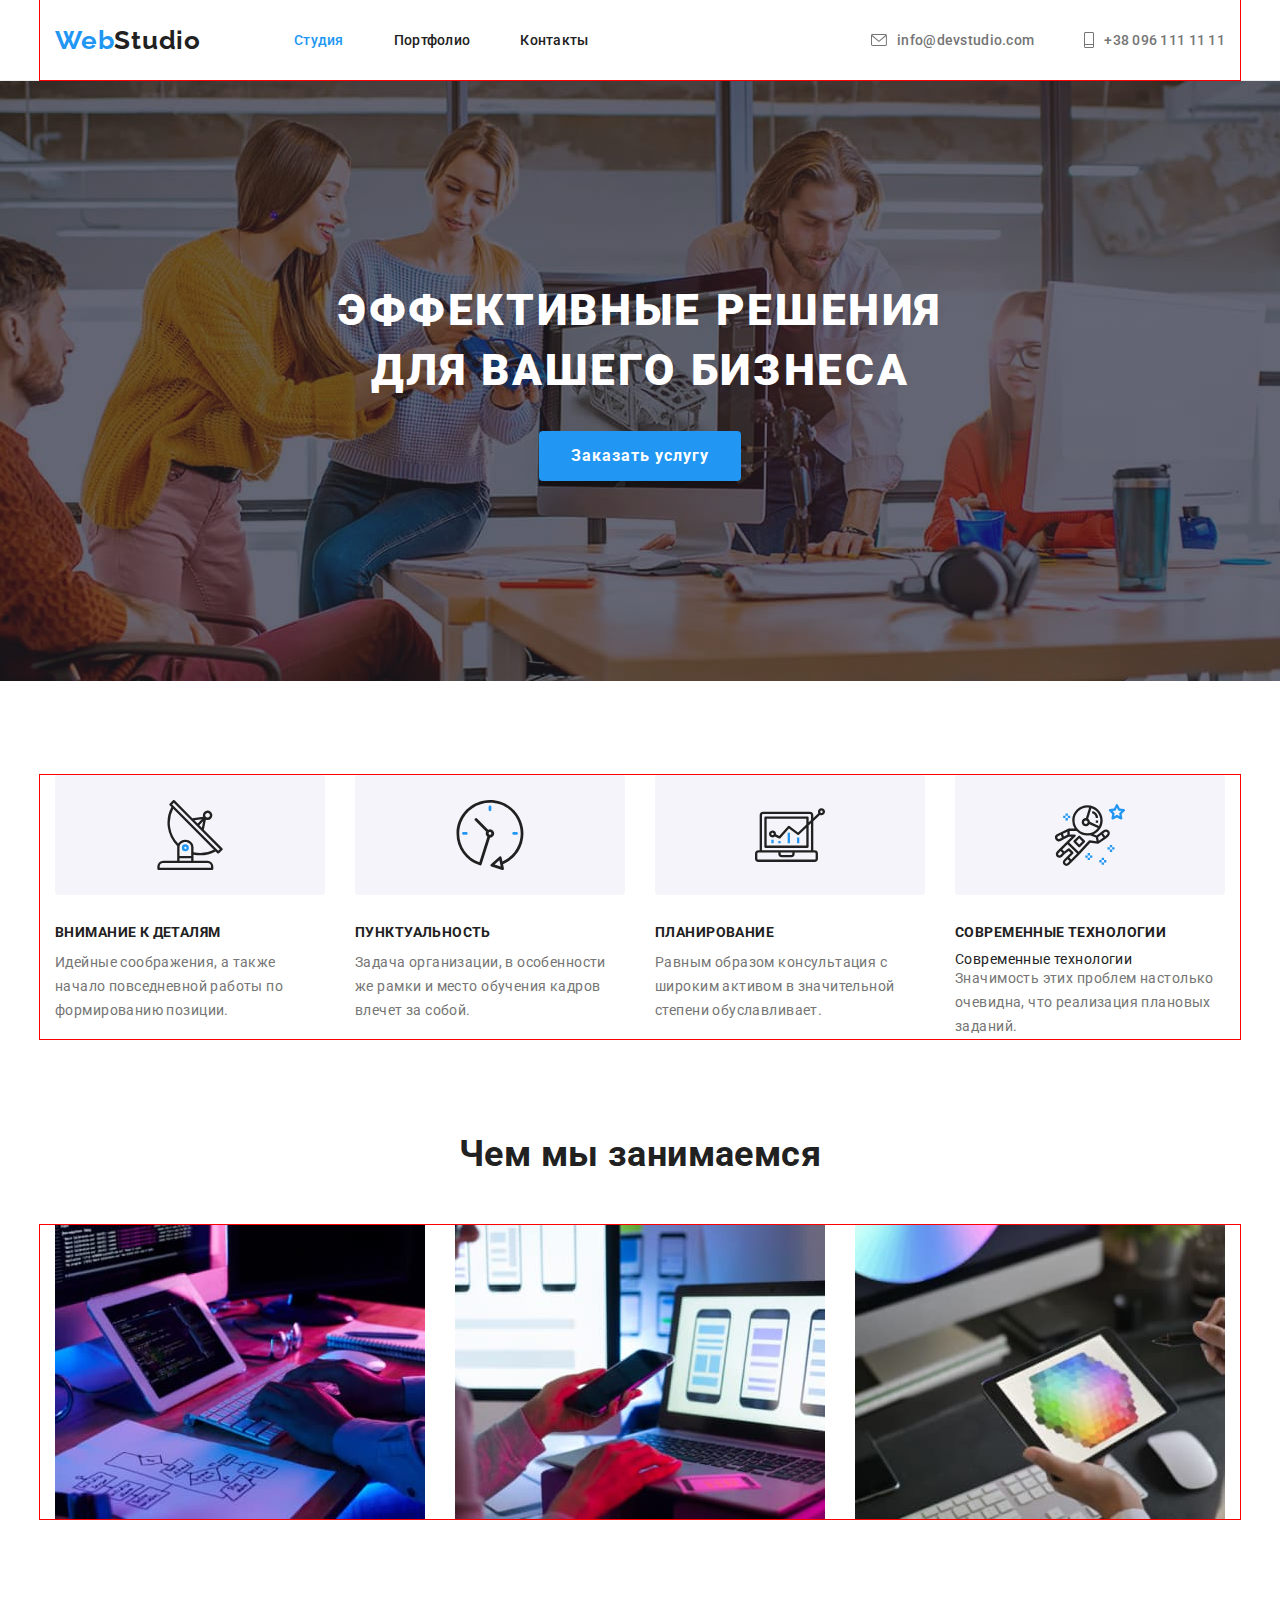
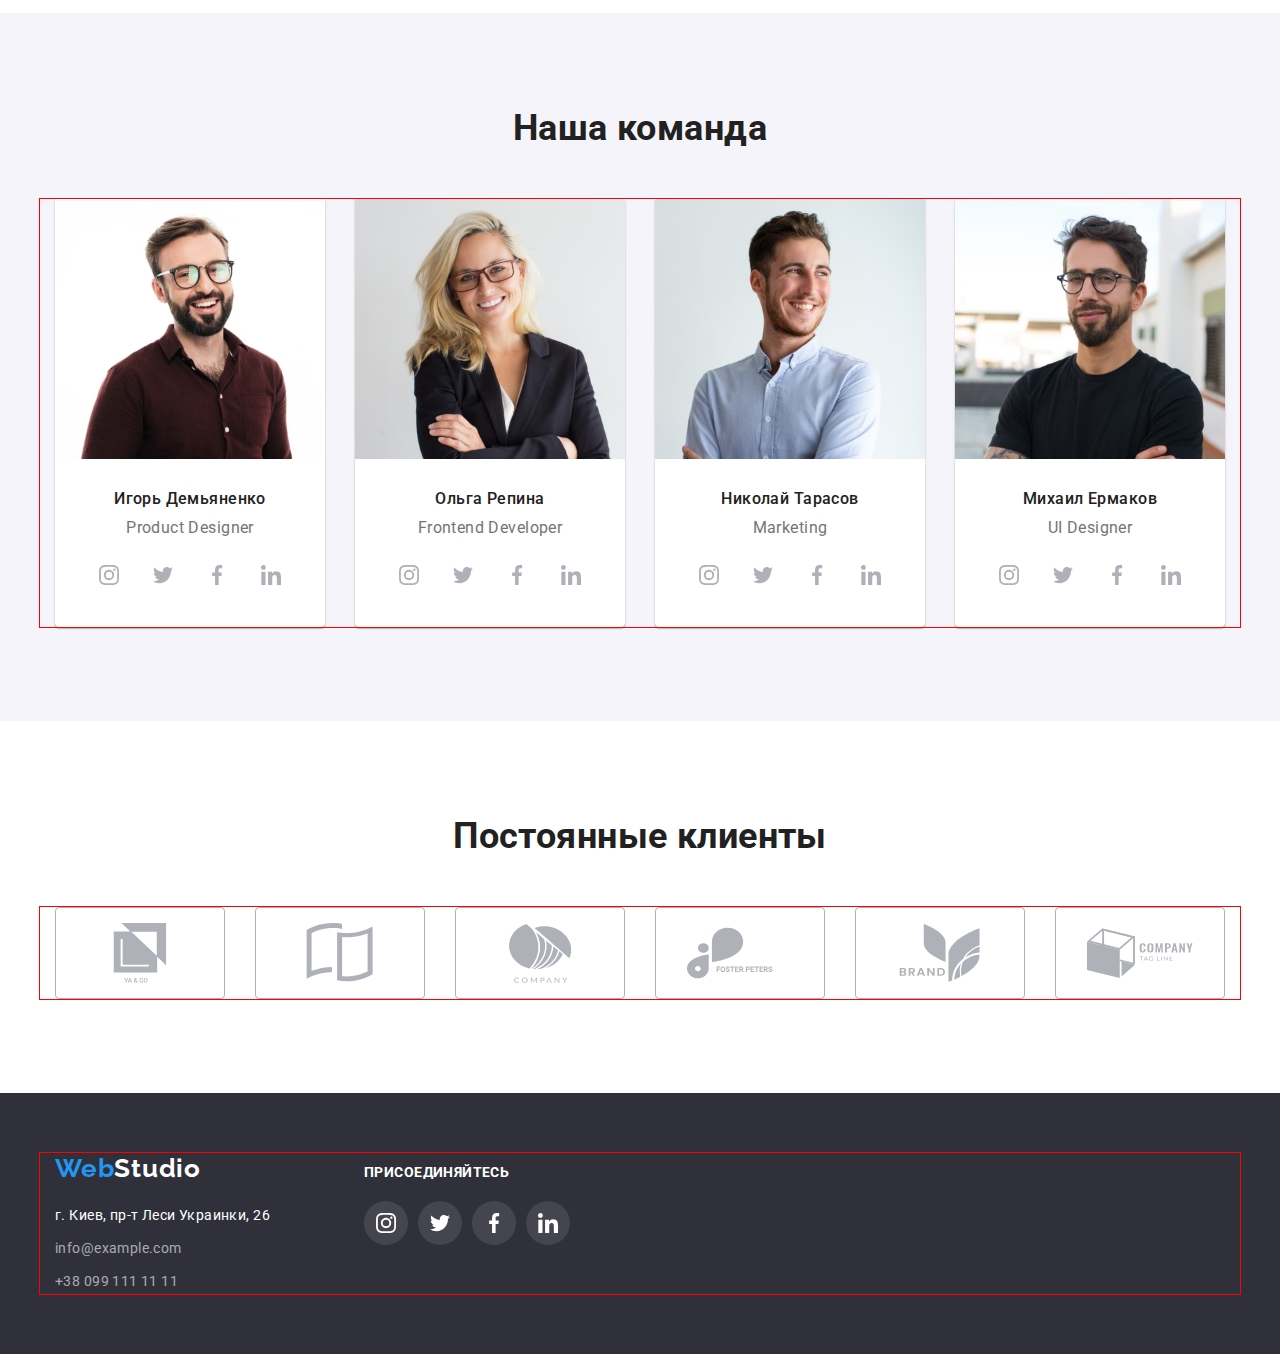
==== index.html @ bcd7f743 "first commit" ====
<!DOCTYPE html>
<html lang="ru">
   <head>
      <meta charset="UTF-8" />
      <meta http-equiv="X-UA-Compatible" content="IE=edge" />
      <meta name="viewport" content="width=device-width, initial-scale=1.0" />
      <title>Document</title>

      <link rel="preconnect" href="https://fonts.googleapis.com" />
      <link rel="preconnect" href="https://fonts.gstatic.com" crossorigin />
      <link
         href="https://fonts.googleapis.com/css2?family=Raleway:wght@700&family=Roboto:wght@400;500;700;900&display=swap"
         rel="stylesheet"
      />
      <link
         rel="stylesheet"
         href="https://cdnjs.cloudflare.com/ajax/libs/modern-normalize/1.1.0/modern-normalize.min.css"
         integrity="sha512-wpPYUAdjBVSE4KJnH1VR1HeZfpl1ub8YT/NKx4PuQ5NmX2tKuGu6U/JRp5y+Y8XG2tV+wKQpNHVUX03MfMFn9Q=="
         crossorigin="anonymous"
         referrerpolicy="no-referrer"
      />
      <link rel="stylesheet" href="./css/reset.css" />
      <link rel="stylesheet" href="./css/styles.css" />
   </head>
   <body>
      <header class="header">
         <div class="container header-container">
            <nav class="page-nav">
               <a href="./index.html" lang="en" class="logo"
                  >Web<span>Studio</span></a
               >
               <ul class="nav-links">
                  <li class="nav-links-item">
                     <a class="nav-links-link current-link" href="./index.html"
                        >Студия</a
                     >
                  </li>
                  <li class="nav-links-item">
                     <a class="nav-links-link" href="./portfolio.html" lang="en"
                        >Портфолио</a
                     >
                  </li>
                  <li class="nav-links-item">
                     <a class="nav-links-link" href="#">Контакты</a>
                  </li>
               </ul>
            </nav>
            <ul class="contacts">
               <li class="contacts-item">
                  <a
                     class="contacts-link"
                     href="mailto:info@devstudio.com"
                     lang="en"
                  >
                     <svg class="contacts-icon" width="16" height="12">
                        <use href="./img/sprite.svg#icon-envelope-1"></use>
                     </svg>
                     info@devstudio.com
                  </a>
               </li>
               <li class="contacts-item">
                  <a class="contacts-link" href="tel:+380961111111">
                     <svg class="contacts-icon" width="10" height="16">
                        <use href="./img/sprite.svg#icon-phone"></use>
                     </svg>
                     +38 096 111 11 11</a
                  >
               </li>
            </ul>
         </div>
      </header>
      <main>
         <section class="hero-section">
            <h1 class="hero-title">Эффективные решения для вашего бизнеса</h1>
            <button type="button" class="modal-btn">Заказать услугу</button>
         </section>

         <section class="section">
            <h2 class="hidden">Преимущества</h2>
            <div class="container">
               <ul class="feature-list">
                  <li class="feature-list-item">
                     <div class="wrapper-icon">
                        <svg width="70" height="70">
                           <use href="./img/sprite.svg#icon-antenna"></use>
                        </svg>
                     </div>
                     <h3>Внимание к деталям</h3>
                     <p>
                        Идейные соображения, а также начало повседневной работы
                        по формированию позиции.
                     </p>
                  </li>

                  <li class="feature-list-item">
                     <div class="wrapper-icon">
                        <svg width="70" height="70">
                           <use href="./img/sprite.svg#icon-clock"></use>
                        </svg>
                     </div>
                     <h3>Пунктуальность</h3>
                     <p>
                        Задача организации, в особенности же рамки и место
                        обучения кадров влечет за собой.
                     </p>
                  </li>

                  <li class="feature-list-item">
                     <div class="wrapper-icon">
                        <svg width="70" height="70">
                           <use href="./img/sprite.svg#icon-diagram"></use>
                        </svg>
                     </div>
                     <h3>Планирование</h3>
                     <p>
                        Равным образом консультация с широким активом в
                        значительной степени обуславливает.
                     </p>
                  </li>
                  <li class="feature-list-item">
                     <div class="wrapper-icon">
                        <svg width="70" height="70">
                           <use href="./img/sprite.svg#icon-astronaut"></use>
                        </svg>
                     </div>
                     <h3>Современные технологии</h3>
                     Современные технологии
                     <p>
                        Значимость этих проблем настолько очевидна, что
                        реализация плановых заданий.
                     </p>
                  </li>
               </ul>
            </div>
         </section>

         <section class="what-we-do-section">
            <h2>Чем мы занимаемся</h2>
            <div class="container">
               <ul class="what-we-do-list">
                  <li class="what-we-do-item">
                     <img
                        src="./img/studio-page/what-we-are-doing-1img.jpg"
                        alt="печать на клавиатуре"
                        width="370"
                        height="294"
                     />
                  </li>

                  <li class="what-we-do-item">
                     <img
                        src="./img/studio-page/what-we-are-doing-2img.jpg"
                        alt="использование телефона и ноутбука"
                        width="370"
                        height="294"
                     />
                  </li>

                  <li class="what-we-do-item">
                     <img
                        src="./img/studio-page/what-we-are-doing-3img.jpg"
                        alt="работа с планшетом"
                        width="370"
                        height="294"
                     />
                  </li>
               </ul>
            </div>
         </section>

         <section class="section team-section">
            <h2>Наша команда</h2>
            <div class="container">
               <ul class="team-list">
                  <li class="team-list-item">
                     <img
                        src="./img/studio-page/product-designer-img.jpg"
                        alt="фото Product Designer"
                        width="270"
                        height="260"
                     />
                     <div class="description-team">
                        <h3 class="description-name">Игорь Демьяненко</h3>
                        <p lang="en" class="description-position">
                           Product Designer
                        </p>
                        <ul class="social-list">
                           <li class="social-list-item">
                              <a href="" class="social-list-link"
                                 ><svg
                                    class="social-list-icon"
                                    width="20"
                                    height="20"
                                 >
                                    <use
                                       href="./img/sprite.svg#icon-instagram"
                                    ></use>
                                 </svg>
                              </a>
                           </li>
                           <li class="social-list-item">
                              <a href="" class="social-list-link"
                                 ><svg
                                    class="social-list-icon"
                                    width="20"
                                    height="20"
                                 >
                                    <use
                                       href="./img/sprite.svg#icon-twitter"
                                    ></use>
                                 </svg>
                              </a>
                           </li>
                           <li class="social-list-item">
                              <a href="" class="social-list-link"
                                 ><svg
                                    class="social-list-icon"
                                    width="20"
                                    height="20"
                                 >
                                    <use
                                       href="./img/sprite.svg#icon-facebook"
                                    ></use>
                                 </svg>
                              </a>
                           </li>
                           <li class="social-list-item">
                              <a href="" class="social-list-link"
                                 ><svg
                                    class="social-list-icon"
                                    width="20"
                                    height="20"
                                 >
                                    <use
                                       href="./img/sprite.svg#icon-linkedin"
                                    ></use>
                                 </svg>
                              </a>
                           </li>
                        </ul>
                     </div>
                  </li>

                  <li class="team-list-item">
                     <img
                        src="./img/studio-page/frontend-developer-img.jpg"
                        alt="фото Frontend Developer"
                        width="270"
                        height="260"
                     />
                     <div class="description-team">
                        <h3 class="description-name">Ольга Репина</h3>
                        <p lang="en" class="description-position">
                           Frontend Developer
                        </p>
                        <ul class="social-list">
                           <li class="social-list-item">
                              <a href="" class="social-list-link"
                                 ><svg
                                    class="social-list-icon"
                                    width="20"
                                    height="20"
                                 >
                                    <use
                                       href="./img/sprite.svg#icon-instagram"
                                    ></use>
                                 </svg>
                              </a>
                           </li>
                           <li class="social-list-item">
                              <a href="" class="social-list-link"
                                 ><svg
                                    class="social-list-icon"
                                    width="20"
                                    height="20"
                                 >
                                    <use
                                       href="./img/sprite.svg#icon-twitter"
                                    ></use>
                                 </svg>
                              </a>
                           </li>
                           <li class="social-list-item">
                              <a href="" class="social-list-link"
                                 ><svg
                                    class="social-list-icon"
                                    width="20"
                                    height="20"
                                 >
                                    <use
                                       href="./img/sprite.svg#icon-facebook"
                                    ></use>
                                 </svg>
                              </a>
                           </li>
                           <li class="social-list-item">
                              <a href="" class="social-list-link"
                                 ><svg
                                    class="social-list-icon"
                                    width="20"
                                    height="20"
                                 >
                                    <use
                                       href="./img/sprite.svg#icon-linkedin"
                                    ></use>
                                 </svg>
                              </a>
                           </li>
                        </ul>
                     </div>
                  </li>

                  <li class="team-list-item">
                     <img
                        src="./img/studio-page/marketing-img.jpg"
                        alt="фото Marketing"
                        width="270"
                        height="260"
                     />
                     <div class="description-team">
                        <h3 class="description-name">Николай Тарасов</h3>
                        <p lang="en" class="description-position">Marketing</p>
                        <ul class="social-list">
                           <li class="social-list-item">
                              <a href="" class="social-list-link"
                                 ><svg
                                    class="social-list-icon"
                                    width="20"
                                    height="20"
                                 >
                                    <use
                                       href="./img/sprite.svg#icon-instagram"
                                    ></use>
                                 </svg>
                              </a>
                           </li>
                           <li class="social-list-item">
                              <a href="" class="social-list-link"
                                 ><svg
                                    class="social-list-icon"
                                    width="20"
                                    height="20"
                                 >
                                    <use
                                       href="./img/sprite.svg#icon-twitter"
                                    ></use>
                                 </svg>
                              </a>
                           </li>
                           <li class="social-list-item">
                              <a href="" class="social-list-link"
                                 ><svg
                                    class="social-list-icon"
                                    width="20"
                                    height="20"
                                 >
                                    <use
                                       href="./img/sprite.svg#icon-facebook"
                                    ></use>
                                 </svg>
                              </a>
                           </li>
                           <li class="social-list-item">
                              <a href="" class="social-list-link"
                                 ><svg
                                    class="social-list-icon"
                                    width="20"
                                    height="20"
                                 >
                                    <use
                                       href="./img/sprite.svg#icon-linkedin"
                                    ></use>
                                 </svg>
                              </a>
                           </li>
                        </ul>
                     </div>
                  </li>

                  <li class="team-list-item">
                     <img
                        src="./img/studio-page/ui-gesigner-img.jpg"
                        alt="фото UI Designer"
                        width="270"
                        height="260"
                     />
                     <div class="description-team">
                        <h3 class="description-name">Михаил Ермаков</h3>
                        <p lang="en" class="description-position">
                           UI Designer
                        </p>
                        <ul class="social-list">
                           <li class="social-list-item">
                              <a href="" class="social-list-link"
                                 ><svg
                                    class="social-list-icon"
                                    width="20"
                                    height="20"
                                 >
                                    <use
                                       href="./img/sprite.svg#icon-instagram"
                                    ></use>
                                 </svg>
                              </a>
                           </li>
                           <li class="social-list-item">
                              <a href="" class="social-list-link"
                                 ><svg
                                    class="social-list-icon"
                                    width="20"
                                    height="20"
                                 >
                                    <use
                                       href="./img/sprite.svg#icon-twitter"
                                    ></use>
                                 </svg>
                              </a>
                           </li>
                           <li class="social-list-item">
                              <a href="" class="social-list-link"
                                 ><svg
                                    class="social-list-icon"
                                    width="20"
                                    height="20"
                                 >
                                    <use
                                       href="./img/sprite.svg#icon-facebook"
                                    ></use>
                                 </svg>
                              </a>
                           </li>
                           <li class="social-list-item">
                              <a href="" class="social-list-link"
                                 ><svg
                                    class="social-list-icon"
                                    width="20"
                                    height="20"
                                 >
                                    <use
                                       href="./img/sprite.svg#icon-linkedin"
                                    ></use>
                                 </svg>
                              </a>
                           </li>
                        </ul>
                     </div>
                  </li>
               </ul>
            </div>
         </section>
         <section class="section clients-section">
            <h2>Постоянные клиенты</h2>
            <div class="container">
               <ul class="clients-list">
                  <li class="clients-list-item">
                     <a href="" class="clients-list-link">
                        <div class="wrapper-clients-icon">
                           <svg
                              class="clients-list-icon"
                              width="106"
                              height="60"
                           >
                              <use href="./img/sprite.svg#icon-company1"></use>
                           </svg>
                        </div>
                     </a>
                  </li>
                  <li class="clients-list-item">
                     <a href="" class="clients-list-link"
                        ><div class="wrapper-clients-icon">
                           <svg
                              class="clients-list-icon"
                              width="106"
                              height="60"
                           >
                              <use href="./img/sprite.svg#icon-company2"></use>
                           </svg>
                        </div>
                     </a>
                  </li>
                  <li class="clients-list-item">
                     <a href="" class="clients-list-link"
                        ><div class="wrapper-clients-icon">
                           <svg
                              class="clients-list-icon"
                              width="106"
                              height="60"
                           >
                              <use href="./img/sprite.svg#icon-company3"></use>
                           </svg>
                        </div>
                     </a>
                  </li>
                  <li class="clients-list-item">
                     <a href="" class="clients-list-link"
                        ><div class="wrapper-clients-icon">
                           <svg
                              class="clients-list-icon"
                              width="106"
                              height="60"
                           >
                              <use href="./img/sprite.svg#icon-company4"></use>
                           </svg>
                        </div>
                     </a>
                  </li>
                  <li class="clients-list-item">
                     <a href="" class="clients-list-link"
                        ><div class="wrapper-clients-icon">
                           <svg
                              class="clients-list-icon"
                              width="106"
                              height="60"
                           >
                              <use href="./img/sprite.svg#icon-company5"></use>
                           </svg>
                        </div>
                     </a>
                  </li>
                  <li class="clients-list-item">
                     <a href="" class="clients-list-link"
                        ><div class="wrapper-clients-icon">
                           <svg
                              class="clients-list-icon"
                              width="106"
                              height="60"
                           >
                              <use href="./img/sprite.svg#icon-company6"></use>
                           </svg>
                        </div>
                     </a>
                  </li>
               </ul>
            </div>
         </section>
      </main>
      <footer class="footer-section">
         <div class="container footer-container">
            <div class="footer-adsress-block">
               <a href="./index.html" lang="en" class="logo"
                  >Web<span>Studio</span></a
               >
               <address class="address">
                  г. Киев, пр-т Леси Украинки, 26
               </address>
               <ul class="contacts-footer">
                  <li class="contacts-item-footer">
                     <a
                        href="mailto:info@example.com"
                        class="contacts-link-footer"
                        lang="en"
                        >info@example.com</a
                     >
                  </li>
                  <li class="contacts-item-footer">
                     <a href="tel:+380991111111" class="contacts-link-footer"
                        >+38 099 111 11 11</a
                     >
                  </li>
               </ul>
            </div>
            <div class="contact-us-block">
               <h3 class="social-list-footer-title">присоединяйтесь</h3>
               <ul class="social-list-footer">
                  <li class="social-list-item">
                     <a href="" class="social-list-link-footer"
                        ><svg
                           class="social-list-icon-footer"
                           width="20"
                           height="20"
                        >
                           <use href="./img/sprite.svg#icon-instagram"></use>
                        </svg>
                     </a>
                  </li>
                  <li class="social-list-item">
                     <a href="" class="social-list-link-footer"
                        ><svg
                           class="social-list-icon-footer"
                           width="20"
                           height="20"
                        >
                           <use href="./img/sprite.svg#icon-twitter"></use>
                        </svg>
                     </a>
                  </li>
                  <li class="social-list-item">
                     <a href="" class="social-list-link-footer"
                        ><svg
                           class="social-list-icon-footer"
                           width="20"
                           height="20"
                        >
                           <use href="./img/sprite.svg#icon-facebook"></use>
                        </svg>
                     </a>
                  </li>
                  <li class="social-list-item">
                     <a href="" class="social-list-link-footer"
                        ><svg
                           class="social-list-icon-footer"
                           width="20"
                           height="20"
                        >
                           <use href="./img/sprite.svg#icon-linkedin"></use>
                        </svg>
                     </a>
                  </li>
               </ul>
            </div>
         </div>
      </footer>
   </body>
</html>
---- css/styles.css ----
:root {
   --primary-color: #212121;
   --secondary-color: #757575;
   --white-color: #ffffff;
   --accent-color: #2196f3;
   --secondary-font-title: 'Raleway', sans-serif;
   --primary-font-title: 'Roboto', sans-serif;
   --secondary-background-color: #f5f4fa;
   --header-footer-background-color: #2f303a;
   --fill-icon-color: #afb1b8;
}
body {
   font-size: 14px;
   font-weight: 400;
   font-style: normal;
   font-family: 'Roboto', sans-serif;
   letter-spacing: 0.03em;
   color: var(--primary-color);
   background-color: var(--white-color);
}
.hidden {
   display: none;
   padding: 8px;
   border: 1px solid blue;
   border-radius: 3px;
}
.section {
   padding: 94px 0;
}
.container {
   width: 1200px;
   margin: 0 auto;
   outline: 1px solid red;
   padding: 0 15px;
}

.header-container,
.page-nav,
.contacts,
.nav-links,
.team-list,
.what-we-do-list,
.feature-list,
.button-filter-list,
.projects-list,
.contacts-link {
   display: flex;
}
.header-container {
   justify-content: space-between;
}

.logo {
   font-family: var(--secondary-font-title);
   font-weight: 700;
   font-size: 26px;
   line-height: calc(31 / 26);
   letter-spacing: 0.03em;
   color: #2196f3;
   margin-right: 93px;
}
.logo span {
   color: var(--primary-color);
}
.nav-links-item + .nav-links-item {
   margin-left: 50px;
}
.contacts-item:not(:last-child) {
   margin-right: 50px;
}
.nav-links-link,
.contacts-link {
   padding: 32px 0;
   display: block;
   font-weight: 500;
   font-size: 14px;
   line-height: calc(16 / 14);
   letter-spacing: 0.02em;
   color: var(--primary-color);
}
.contacts-link {
   color: var(--secondary-color);
}
.page-nav {
   align-items: center;
}
.header {
   background-color: var(--white-color);
   border-bottom: 1px solid #ececec;
}
.contacts-link:focus .contacts-icon,
.contacts-link:hover .contacts-icon {
   fill: var(--accent-color);
}
.contacts-link:hover,
.contacts-link:focus,
.nav-links-link:hover,
.nav-links-link:focus,
.contacts-link-footer:hover,
.contacts-link-footer:focus,
.contacts-icon:hover,
.contacts-icon:focus {
   color: var(--accent-color);
   fill: var(--accent-color);
}
.modal-btn:hover,
.modal-btn:focus {
   background: #188ce8;
   box-shadow: 0px 4px 4px rgba(0, 0, 0, 0.15);
   border-radius: 4px;
}
.nav-links-item:current {
   color: var(--accent-color);
}
.current-link {
   color: var(--accent-color);
}

/* PAGE СТУДИЯ START */
.modal-btn {
   font-family: inherit;
   font-weight: 700;
   font-size: 16px;
   font-style: inherit;
   line-height: 1.88em;
   letter-spacing: 0.06em;
   background-color: var(--accent-color);
   color: var(--white-color);
   box-shadow: 0px 4px 4px rgba(0, 0, 0, 0.15);
   border-radius: 4px;
   padding: 10px 32px;
   margin-top: 30px;
   min-width: 200px;
}
.hero-title {
   font-size: 44px;
   font-weight: 900;
   line-height: 1.36em;
   letter-spacing: 0.06em;
   text-transform: uppercase;
   color: var(--white-color);
   margin: auto;
   width: 696px;
   height: 120px;
}

.hero-section {
   background-color: var(--header-footer-background-color);
   text-align: center;
   padding: 200px 0;
   background-image: linear-gradient(
         to right,
         rgba(47, 48, 58, 0.4),
         rgba(47, 48, 58, 0.4)
      ),
      url(../img/backgroung-img.jpg);
   max-width: 1600px;
   min-height: 600px;
   background-position: center;
   background-repeat: no-repeat;
   background-size: cover;
   margin: 0 auto;
}

.feature-list-item h3 {
   font-weight: 700;
   line-height: 1.14;
   font-size: inherit;
   text-transform: uppercase;
   margin-bottom: 10px;
}
.footer-logo {
   display: block;
   margin-bottom: 20px;
}
.feature-list-item p {
   line-height: 1.71em;
   color: var(--secondary-color);
}
.feature-list-item {
   width: 270px;
}

.what-we-do-section {
   background-color: var(--white-color);
   padding-bottom: 94px;
}
.what-we-do-section h2,
.team-section h2 {
   font-weight: 700;
   font-size: 36px;
   line-height: 1.17em;
   text-align: center;
   margin-bottom: 50px;
}
.what-we-do-item {
   width: 370px;
   mix-blend-mode: normal;
}
.section h2 {
   margin-bottom: 50px;
}
.team-section {
   background-color: var(--secondary-background-color);
}
.team-list-item {
   background-color: var(--white-color);
   box-shadow: 0px 1px 3px rgba(0, 0, 0, 0.12), 0px 1px 1px rgba(0, 0, 0, 0.14),
      0px 2px 1px rgba(0, 0, 0, 0.2);
   border-radius: 0px 0px 4px 4px;
}
.description-name {
   font-weight: 500;
   font-size: 16px;
   line-height: 1.19em;
   text-align: center;
   margin-bottom: 10px;
}
.description-team {
   padding: 30px 32px;
}
.feature-list-item:not(:last-child),
.what-we-do-item:not(:last-child),
.team-list-item:not(:last-child) {
   margin-right: 30px;
}
.description-position {
   font-size: 16px;
   margin-bottom: 16px;
   line-height: 1.19em;
   text-align: center;
   color: var(--secondary-color);
}
.footer-section {
   background-color: var(--header-footer-background-color);
   padding: 60px 0;
   flex-direction: column;
   align-items: baseline;
}

.footer-container span {
   color: var(--white-color);
}
.address {
   text-decoration: none;
   line-height: 1.71em;
   margin-top: 20px;
   margin-bottom: 9px;
   color: var(--white-color);
   font-style: normal;
}
.contacts-link-footer {
   color: rgba(255, 255, 255, 0.6);
}
.contacts-item-footer:not(:last-child) {
   margin-bottom: 9px;
}
.contacts-item-footer {
   line-height: 1.71em;
}

/* PAGE СТУДИЯ FINISH */

/* PAGE ПОРТФОЛИО START */
.button-filter-item {
   font-family: inherit;
   font-style: inherit;
   font-weight: 500;
   font-size: 16px;
   line-height: 1.63em;
   align-items: center;
   text-align: center;
   border-radius: 4px;
   letter-spacing: inherit;
   color: inherit;
   background: var(--secondary-background-color);
   height: 38px;
   padding: 6px 22px;
   margin: 0 8px 50px 0;
}
.button-filter-item + .button-filter-item + .button-filter-item {
   margin-right: 30px;
}

.button-filter-item:hover,
.button-filter-item:focus {
   color: var(--white-color);
   background-color: var(--accent-color);
   box-shadow: 0px 3px 1px rgba(0, 0, 0, 0.1), 0px 1px 2px rgba(0, 0, 0, 0.08),
      0px 2px 2px rgba(0, 0, 0, 0.12);
}
.description-title {
   font-weight: 700;
   font-size: 18px;
   line-height: 2em;
   letter-spacing: 0.06em;
   margin-bottom: 4px;
   color: var(--primary-color);
}
.description-subtitle {
   font-size: 16px;
   line-height: 1.88em;
   color: var(--secondary-color);
}
.description-projects {
   padding: 20px 24px;
}
.filter-section {
   background-color: var(--white-color);
}
.button-filter-list {
   justify-content: center;
}

.projects-list {
   flex-wrap: wrap;
   margin: -15px;
}

.projects-list-item {
   margin: 15px;

   flex-basis: calc(100% / 3 - 30px);
}
.description-projects {
   border: 1px solid #eeeeee;
   overflow: hidden;
}

.no-gap {
   display: block;
}

/* PAGE ПОРТФОЛИО FINISH */
.contacts-link {
   display: flex;
   align-items: center;
}
.contacts-icon {
   display: flex;
   margin-right: 10px;
   fill: var(--secondary-color);
}
.wrapper-icon {
   display: flex;
   justify-content: center;
   align-items: center;
   height: 120px;
   margin-bottom: 30px;
   background: var(--secondary-background-color);
   border-radius: 4px;
}
.social-list {
   display: flex;
   justify-content: space-between;
}
.social-list-link {
   display: flex;
   align-items: center;
   justify-content: center;
   background-color: var(--white-color);
   border-radius: 50%;
   width: 44px;
   height: 44px;
}
.contacts-icon {
   color: var(--secondary-color);
}
.social-list-icon,
.clients-list-icon {
   fill: var(--fill-icon-color);
}
.social-list-link:hover .social-list-icon,
.social-list-link:focus .social-list-icon {
   fill: var(--white-color);
}
.clients-list-icon:hover,
.clients-list-icon:focus {
   fill: var(--accent-color);
}
.social-list-link:hover,
.social-list-link:focus {
   background-color: var(--accent-color);
}
.clients-section > h2 {
   font-weight: 700;
   font-size: 36px;
   margin-bottom: 50px;
   line-height: calc(42 / 36);
   text-align: center;
}
.clients-list {
   display: flex;
   justify-content: space-between;
}
.clients-section {
   background-color: var(--white-color);
}
.wrapper-clients-icon {
   display: flex;
   justify-content: center;
   align-items: center;
   height: 92px;
   background: var(--white-color);
   border-radius: 4px;
   border: 1px solid var(--fill-icon-color);
}
.clients-list-link:hover .wrapper-clients-icon {
   border-color: var(--accent-color);
}
.clients-list-item {
   width: 170px;
}
.clients-list-link:hover .clients-list-icon,
.clients-list-link:focus .clients-list-icon {
   fill: var(--accent-color);
}

.social-list-footer-title {
   font-weight: bold;
   font-size: 14px;
   line-height: 1.14;
   margin-bottom: 20px;
   text-transform: uppercase;
   color: var(--white-color);
}
.footer-container {
   display: flex;
   align-items: baseline;
}
.social-list-footer {
   display: flex;
   width: 206px;
   justify-content: space-between;
}
.contact-us-block {
   margin-left: 70px;
}
.social-list-icon-footer {
   fill: var(--white-color);
}
.social-list-link-footer {
   display: flex;
   align-items: center;
   justify-content: center;
   background-color: rgba(255, 255, 255, 0.1);
   border-radius: 50%;
   width: 44px;
   height: 44px;
}
.social-list-link-footer:hover,
.social-list-link-footer:focus {
   background-color: var(--accent-color);
}
.projects-list-link {
   display: block;
}
.projects-list-link:hover {
   box-shadow: 0px 1px 1px rgba(0, 0, 0, 0.12), 0px 4px 4px rgba(0, 0, 0, 0.06),
      1px 4px 6px rgba(0, 0, 0, 0.16);
}
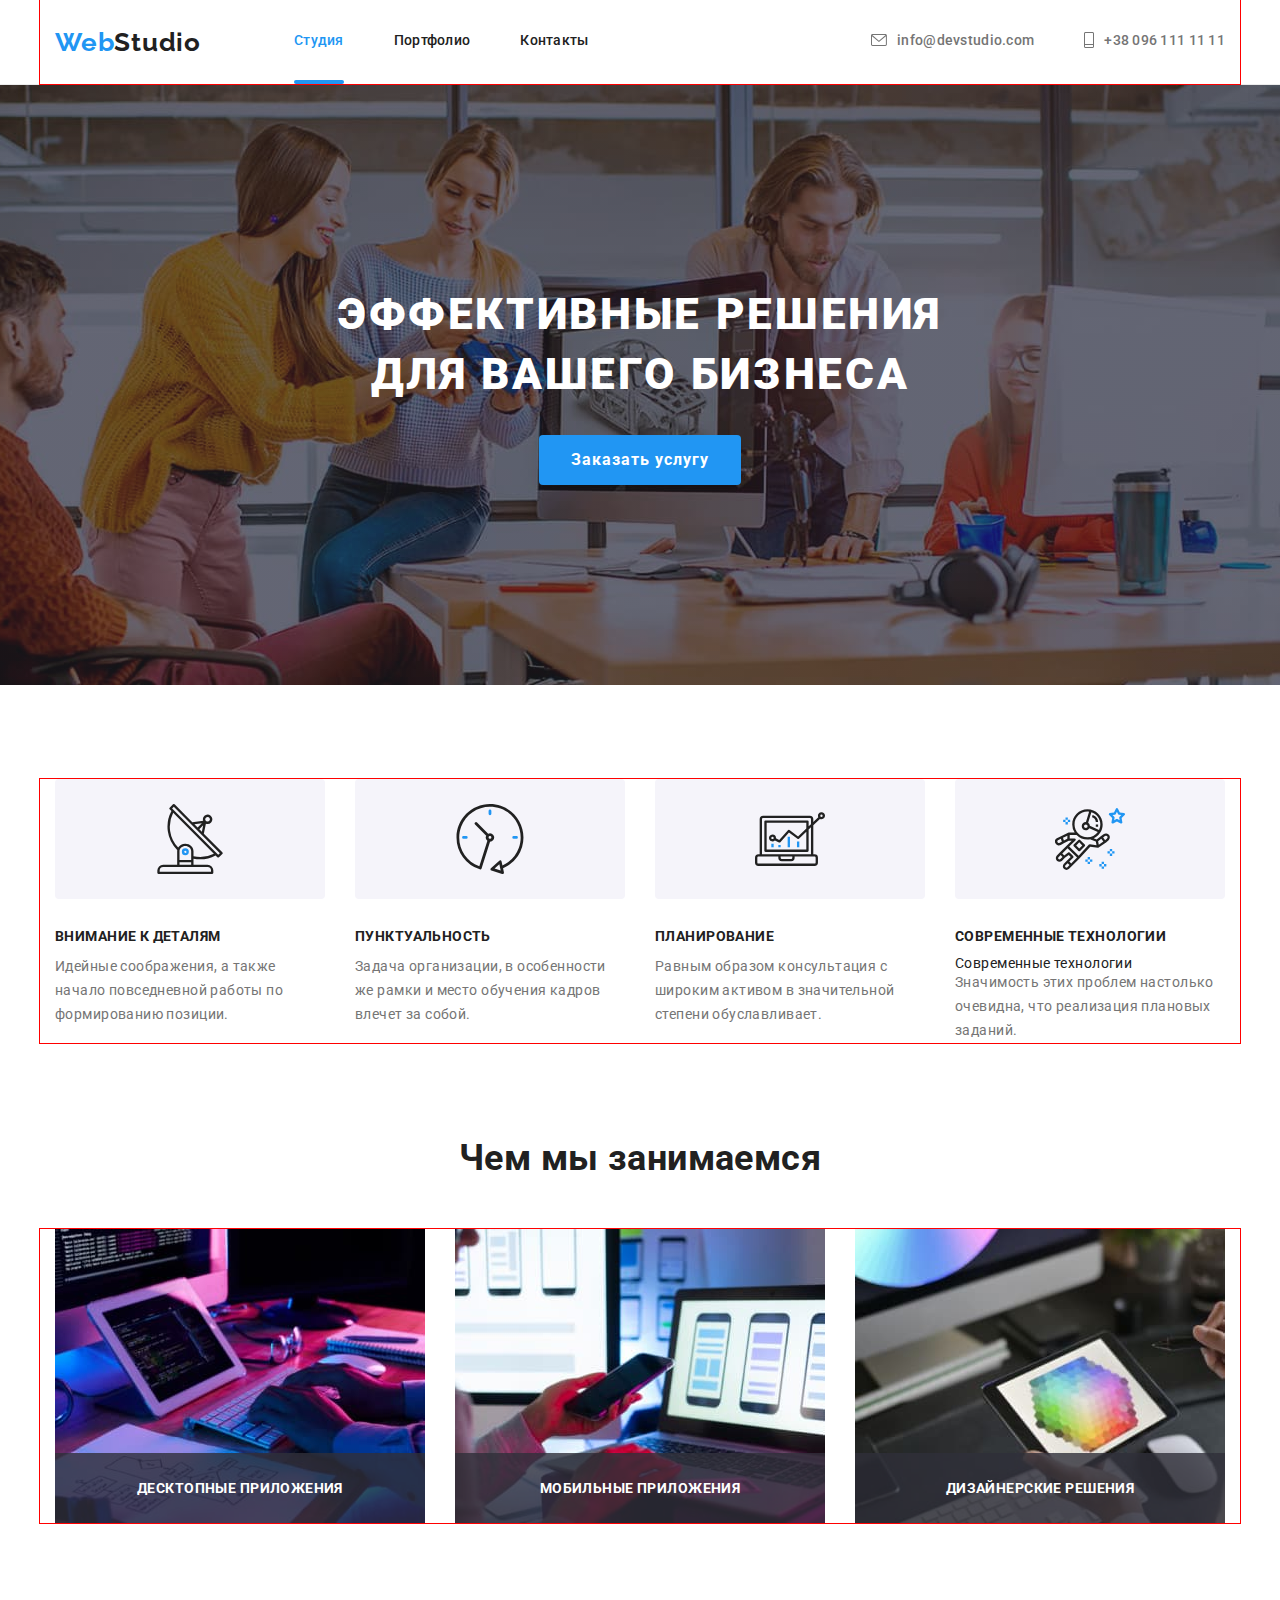
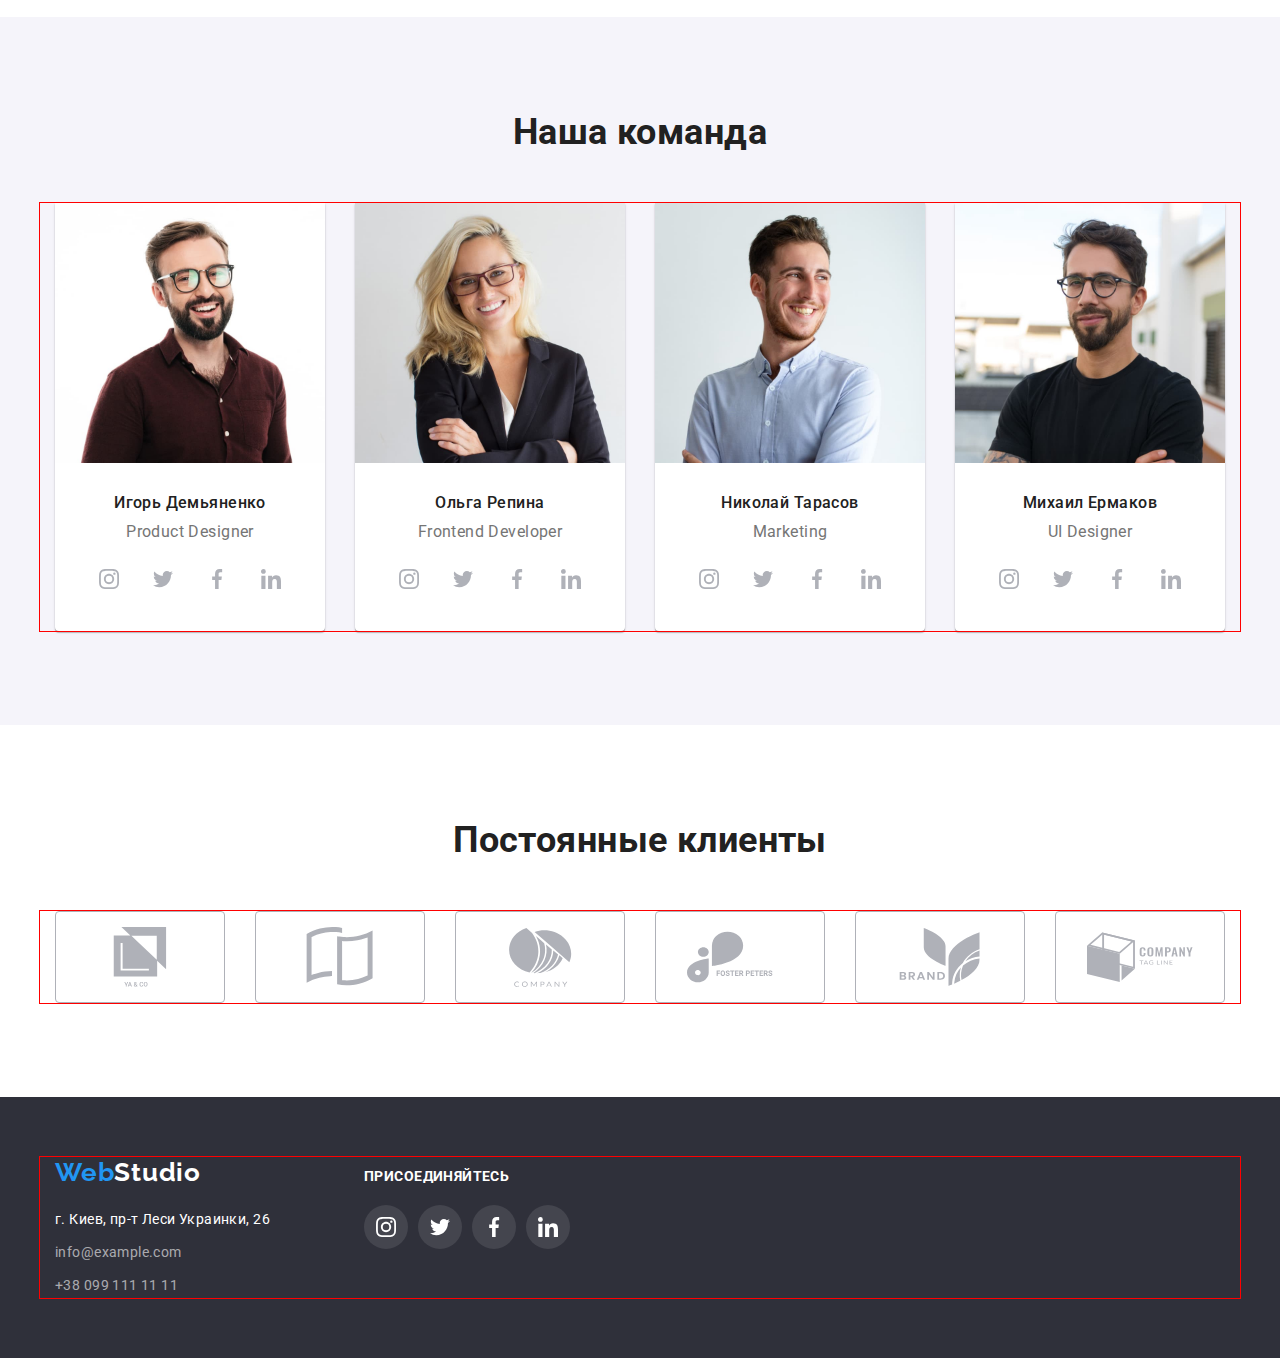
==== commit 7bd0417f: "lable opacity" ====
--- a/index.html
+++ b/index.html
@@ -34,6 +34,7 @@
                      <a class="nav-links-link current-link" href="./index.html"
                         >Студия</a
                      >
+                     <div class="hover-line"></div>
                   </li>
                   <li class="nav-links-item">
                      <a class="nav-links-link" href="./portfolio.html" lang="en"
@@ -145,6 +146,9 @@
                         width="370"
                         height="294"
                      />
+                     <div class="what-we-do-lable">
+                        <p class="lable">Десктопные приложения</p>
+                     </div>
                   </li>
 
                   <li class="what-we-do-item">
@@ -154,6 +158,9 @@
                         width="370"
                         height="294"
                      />
+                     <div class="what-we-do-lable">
+                        <p class="lable">Мобильные приложения</p>
+                     </div>
                   </li>
 
                   <li class="what-we-do-item">
@@ -163,6 +170,9 @@
                         width="370"
                         height="294"
                      />
+                     <div class="what-we-do-lable">
+                        <p class="lable">Дизайнерские решения</p>
+                     </div>
                   </li>
                </ul>
             </div>
--- a/css/styles.css
+++ b/css/styles.css
@@ -112,6 +112,7 @@
 .nav-links-item:current {
    color: var(--accent-color);
 }
+
 .current-link {
    color: var(--accent-color);
 }
@@ -194,6 +195,7 @@
    margin-bottom: 50px;
 }
 .what-we-do-item {
+   position: relative;
    width: 370px;
    mix-blend-mode: normal;
 }
@@ -459,3 +461,42 @@
    box-shadow: 0px 1px 1px rgba(0, 0, 0, 0.12), 0px 4px 4px rgba(0, 0, 0, 0.06),
       1px 4px 6px rgba(0, 0, 0, 0.16);
 }
+
+.hover-line::after {
+   display: block;
+   content: '';
+   width: 100%;
+   height: 4px;
+
+   background-color: #2196f3;
+   border-radius: 2px;
+}
+:hover,
+:focus,
+.contacts-link:hover .contacts-icon,
+.contacts-link:focus .contacts-icon,
+.clients-list-link:hover .clients-list-icon,
+.clients-list-link:focus .clients-list-icon {
+   transition-property: background-color, color, fill;
+   transition-duration: 250ms;
+   transition-timing-function: cubic-bezier(0.4, 0, 0.2, 1);
+}
+
+.lable {
+   font-weight: bold;
+   line-height: calc(16 / 14);
+   text-transform: uppercase;
+   color: var(--white-color);
+}
+.what-we-do-lable {
+   display: flex;
+   align-items: center;
+   justify-content: center;
+   width: 370px;
+   height: 70px;
+   background-color: rgba(47, 48, 58, 0.8);
+}
+.what-we-do-item > .what-we-do-lable {
+   position: absolute;
+   bottom: 0;
+}
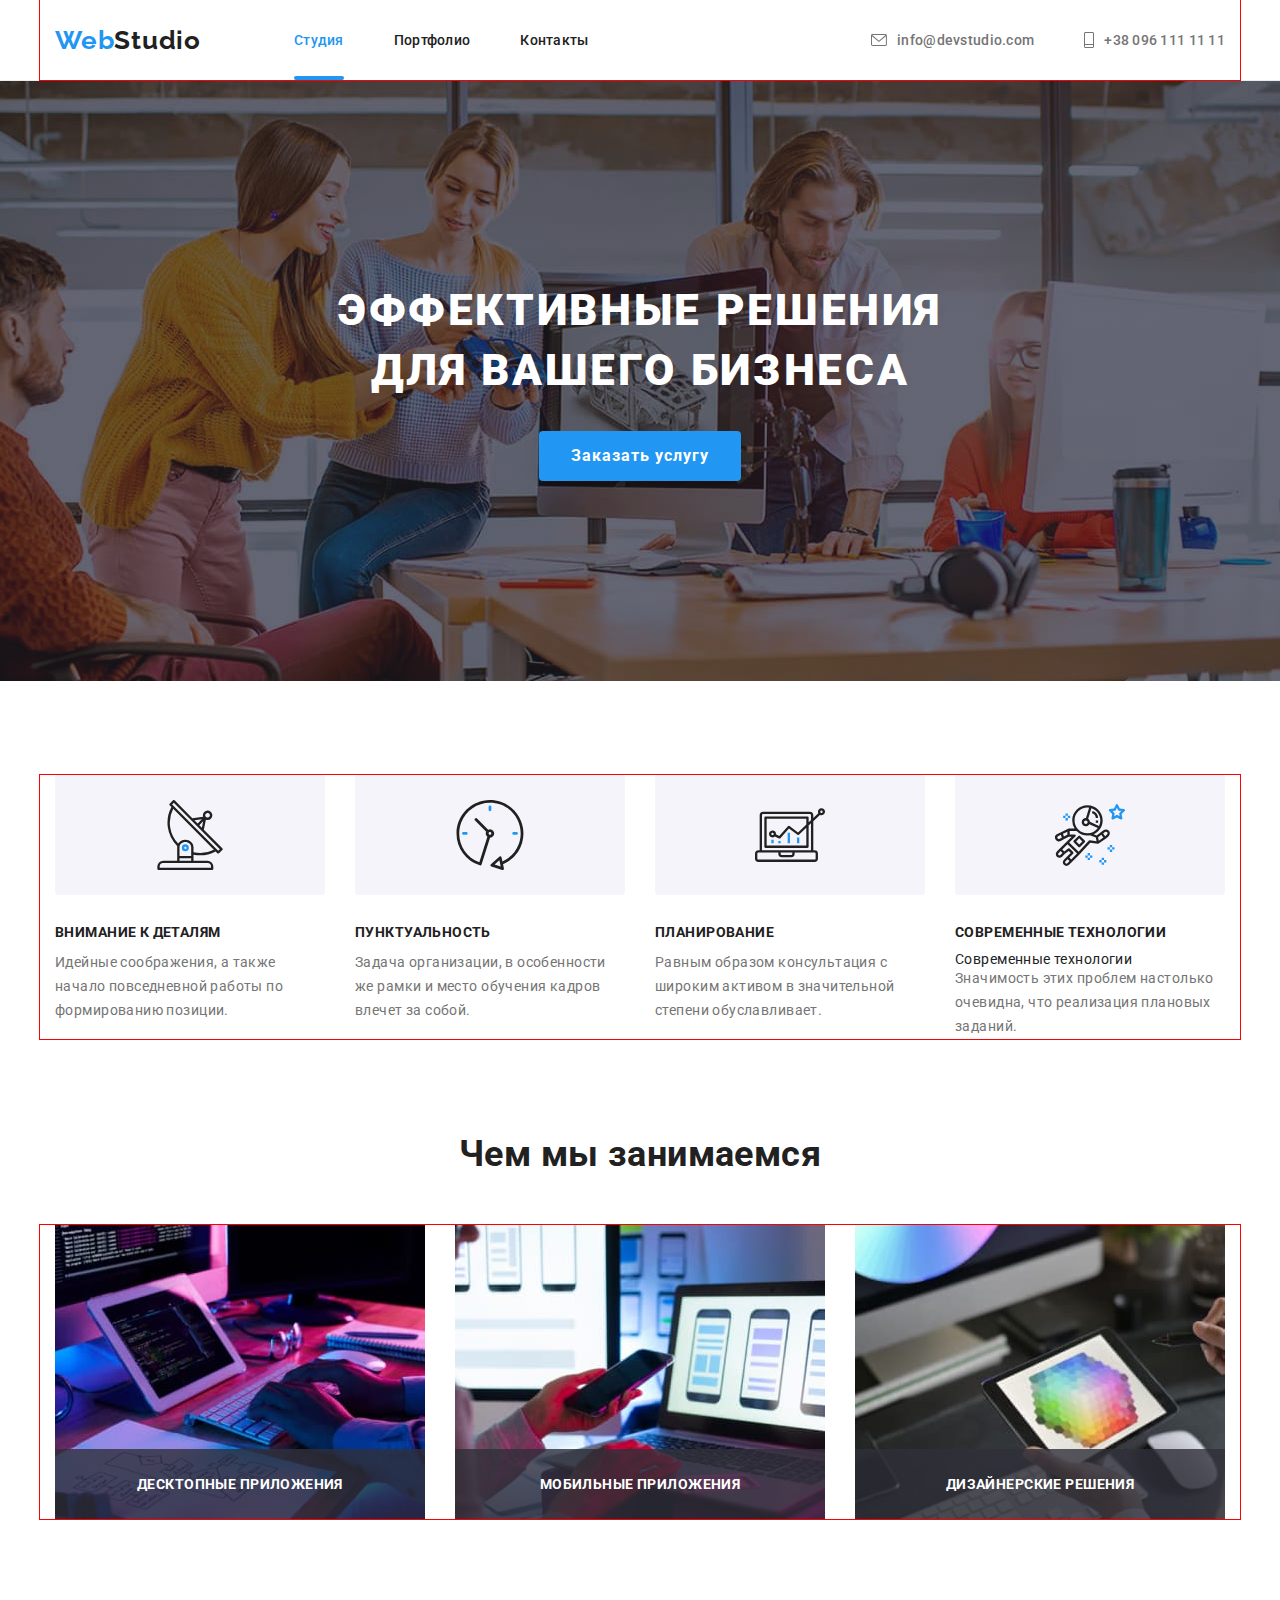
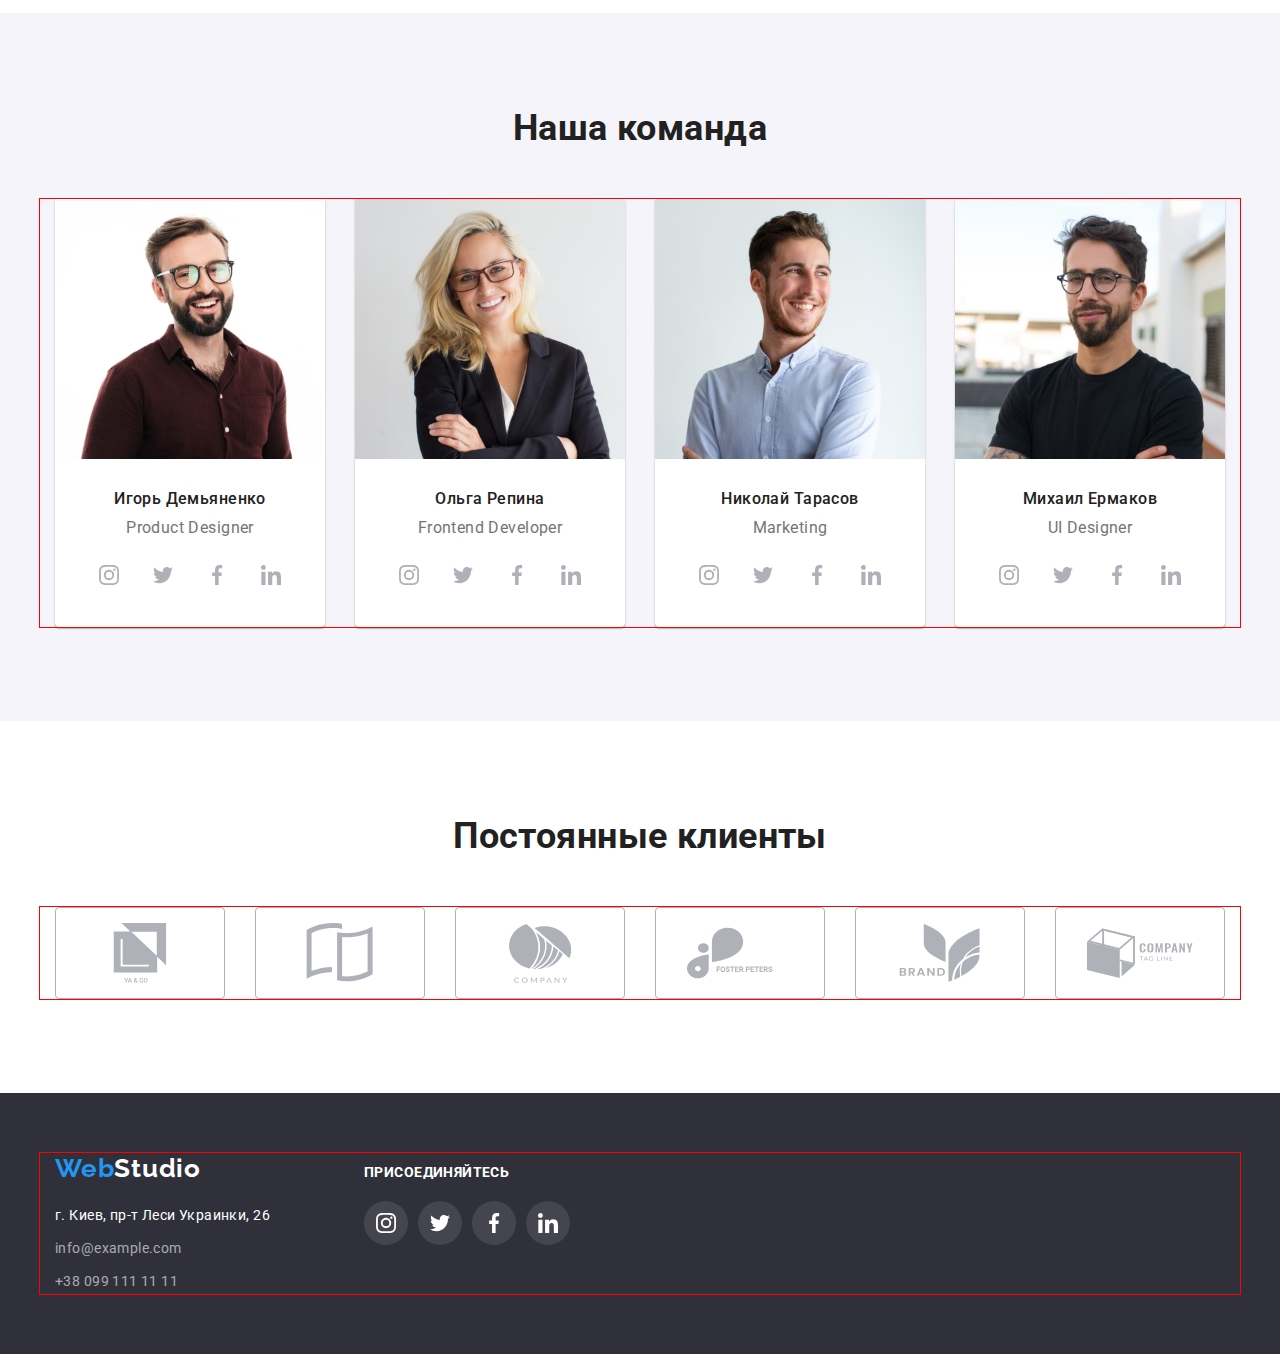
==== commit aaef7b39: "редагувала hover line" ====
--- a/index.html
+++ b/index.html
@@ -31,15 +31,19 @@
                >
                <ul class="nav-links">
                   <li class="nav-links-item">
-                     <a class="nav-links-link current-link" href="./index.html"
-                        >Студия</a
-                     >
-                     <div class="hover-line"></div>
+                     <div class="hover-line">
+                        <a
+                           class="nav-links-link current-link"
+                           href="./index.html"
+                           >Студия
+                           <div class="hover-line-item"></div
+                        ></a>
+                     </div>
                   </li>
                   <li class="nav-links-item">
                      <a class="nav-links-link" href="./portfolio.html" lang="en"
-                        >Портфолио</a
-                     >
+                        >Портфолио
+                     </a>
                   </li>
                   <li class="nav-links-item">
                      <a class="nav-links-link" href="#">Контакты</a>
--- a/css/styles.css
+++ b/css/styles.css
@@ -105,7 +105,7 @@
 }
 .modal-btn:hover,
 .modal-btn:focus {
-   background: #188ce8;
+   background-color: #188ce8;
    box-shadow: 0px 4px 4px rgba(0, 0, 0, 0.15);
    border-radius: 4px;
 }
@@ -321,12 +321,11 @@
 
 .projects-list-item {
    margin: 15px;
-
    flex-basis: calc(100% / 3 - 30px);
 }
 .description-projects {
    border: 1px solid #eeeeee;
-   overflow: hidden;
+   border-top: none;
 }
 
 .no-gap {
@@ -455,31 +454,27 @@
    background-color: var(--accent-color);
 }
 .projects-list-link {
+   position: relative;
    display: block;
 }
 .projects-list-link:hover {
    box-shadow: 0px 1px 1px rgba(0, 0, 0, 0.12), 0px 4px 4px rgba(0, 0, 0, 0.06),
       1px 4px 6px rgba(0, 0, 0, 0.16);
 }
-
-.hover-line::after {
+.hover-line {
+   position: relative;
+}
+
+.hover-line-item {
    display: block;
    content: '';
    width: 100%;
    height: 4px;
-
+   position: absolute;
+   bottom: 0;
+   left: 0;
    background-color: #2196f3;
    border-radius: 2px;
-}
-:hover,
-:focus,
-.contacts-link:hover .contacts-icon,
-.contacts-link:focus .contacts-icon,
-.clients-list-link:hover .clients-list-icon,
-.clients-list-link:focus .clients-list-icon {
-   transition-property: background-color, color, fill;
-   transition-duration: 250ms;
-   transition-timing-function: cubic-bezier(0.4, 0, 0.2, 1);
 }
 
 .lable {
@@ -500,3 +495,46 @@
    position: absolute;
    bottom: 0;
 }
+
+.contacts-link,
+.contacts-icon,
+.nav-links-link,
+.modal-btn,
+.social-list-link,
+.clients-list-link .clients-list-icon,
+.clients-list-link .wrapper-clients-icon,
+.button-filter-item,
+.projects-list-link,
+.contacts-link-footer,
+.social-list-link-footer {
+   transition-property: background-color, color, fill, border-color, box-shadow;
+   transition: 250ms cubic-bezier(0.4, 0, 0.2, 1);
+}
+.overlay > p {
+   padding: 63px 24px;
+   font-size: 18px;
+   line-height: calc(28 / 18);
+   color: var(--white-color);
+}
+
+.overlay {
+   position: absolute;
+   top: 0;
+   left: 0;
+   width: 370px;
+   height: 294px;
+
+   background-color: rgba(33, 150, 243, 0.9);
+   /* opacity: 0; */
+   width: 370px;
+   height: 294px;
+   transform: translateY(100%);
+   transition: transform 250ms cubic-bezier(0.4, 0, 0.2, 1);
+}
+.projects-list-item:hover .overlay {
+   transform: translateY(0);
+}
+.projects-thumb {
+   position: relative;
+   overflow: hidden;
+}
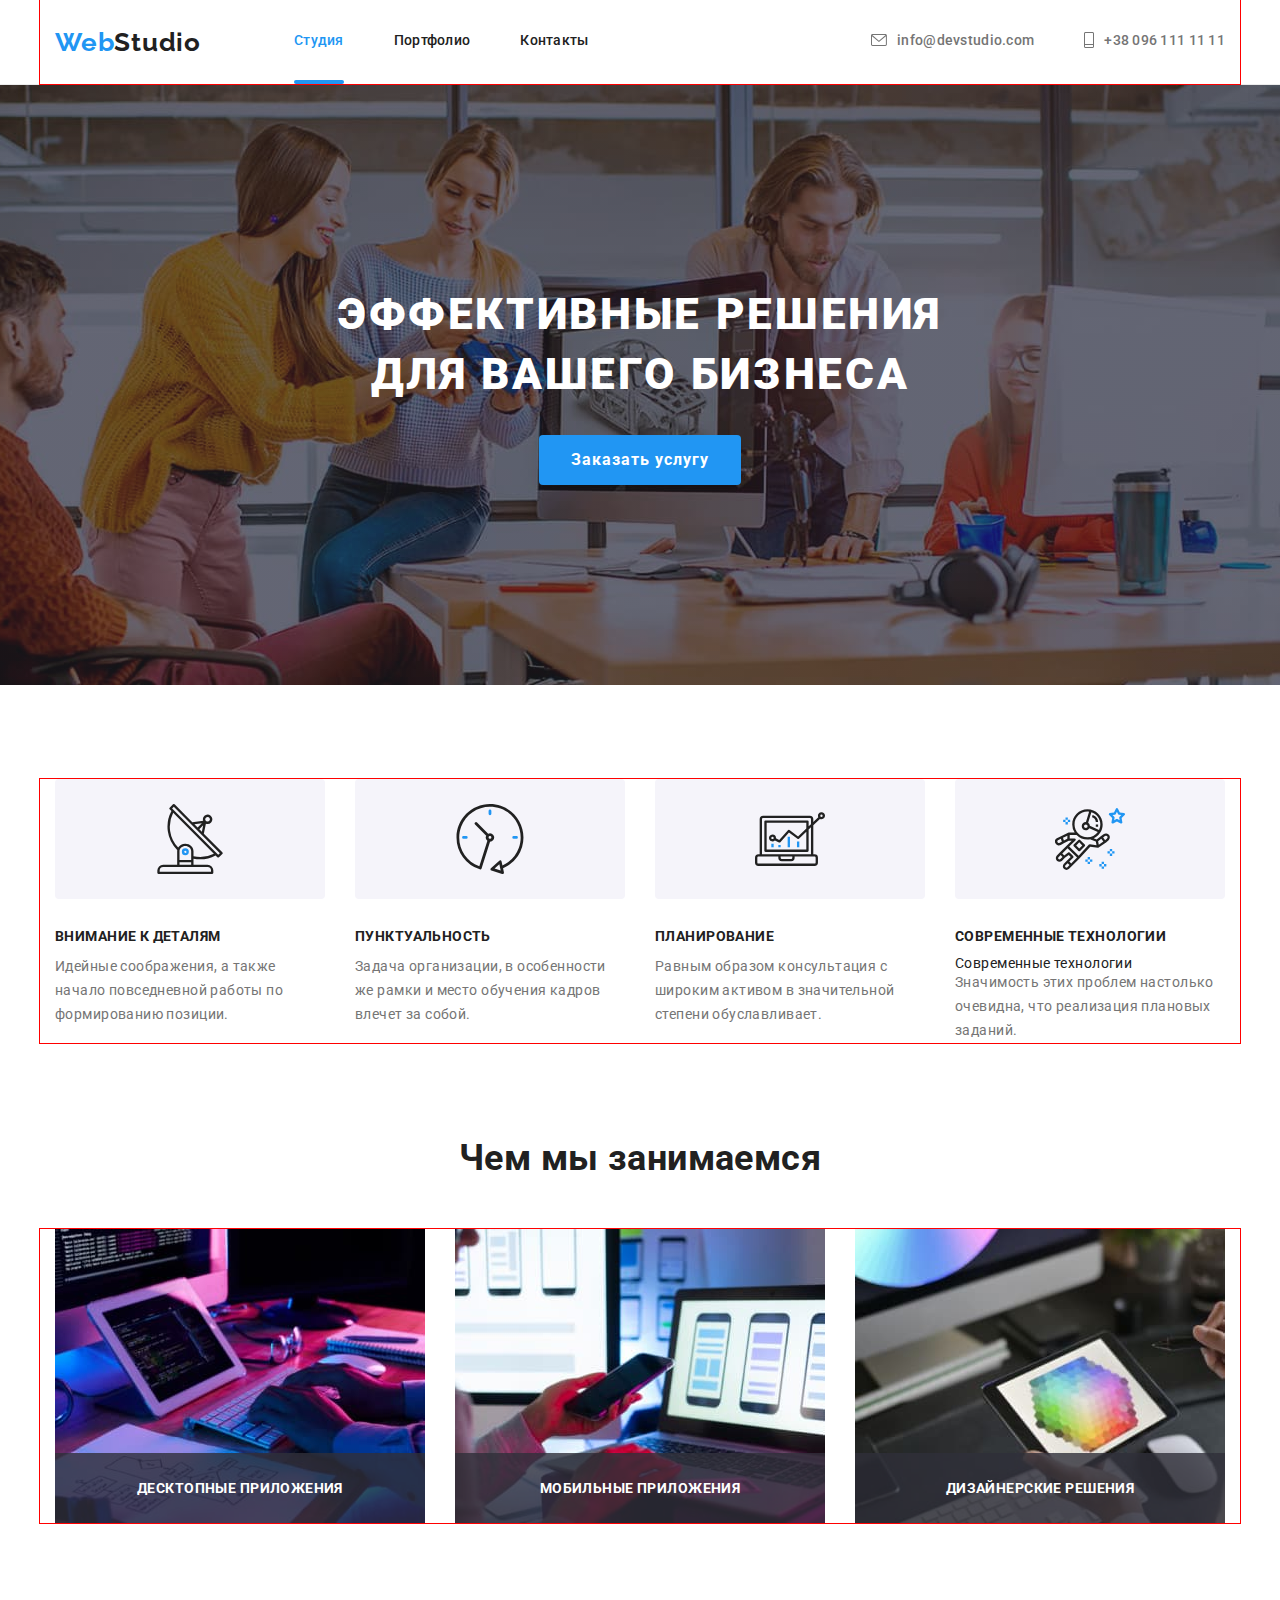
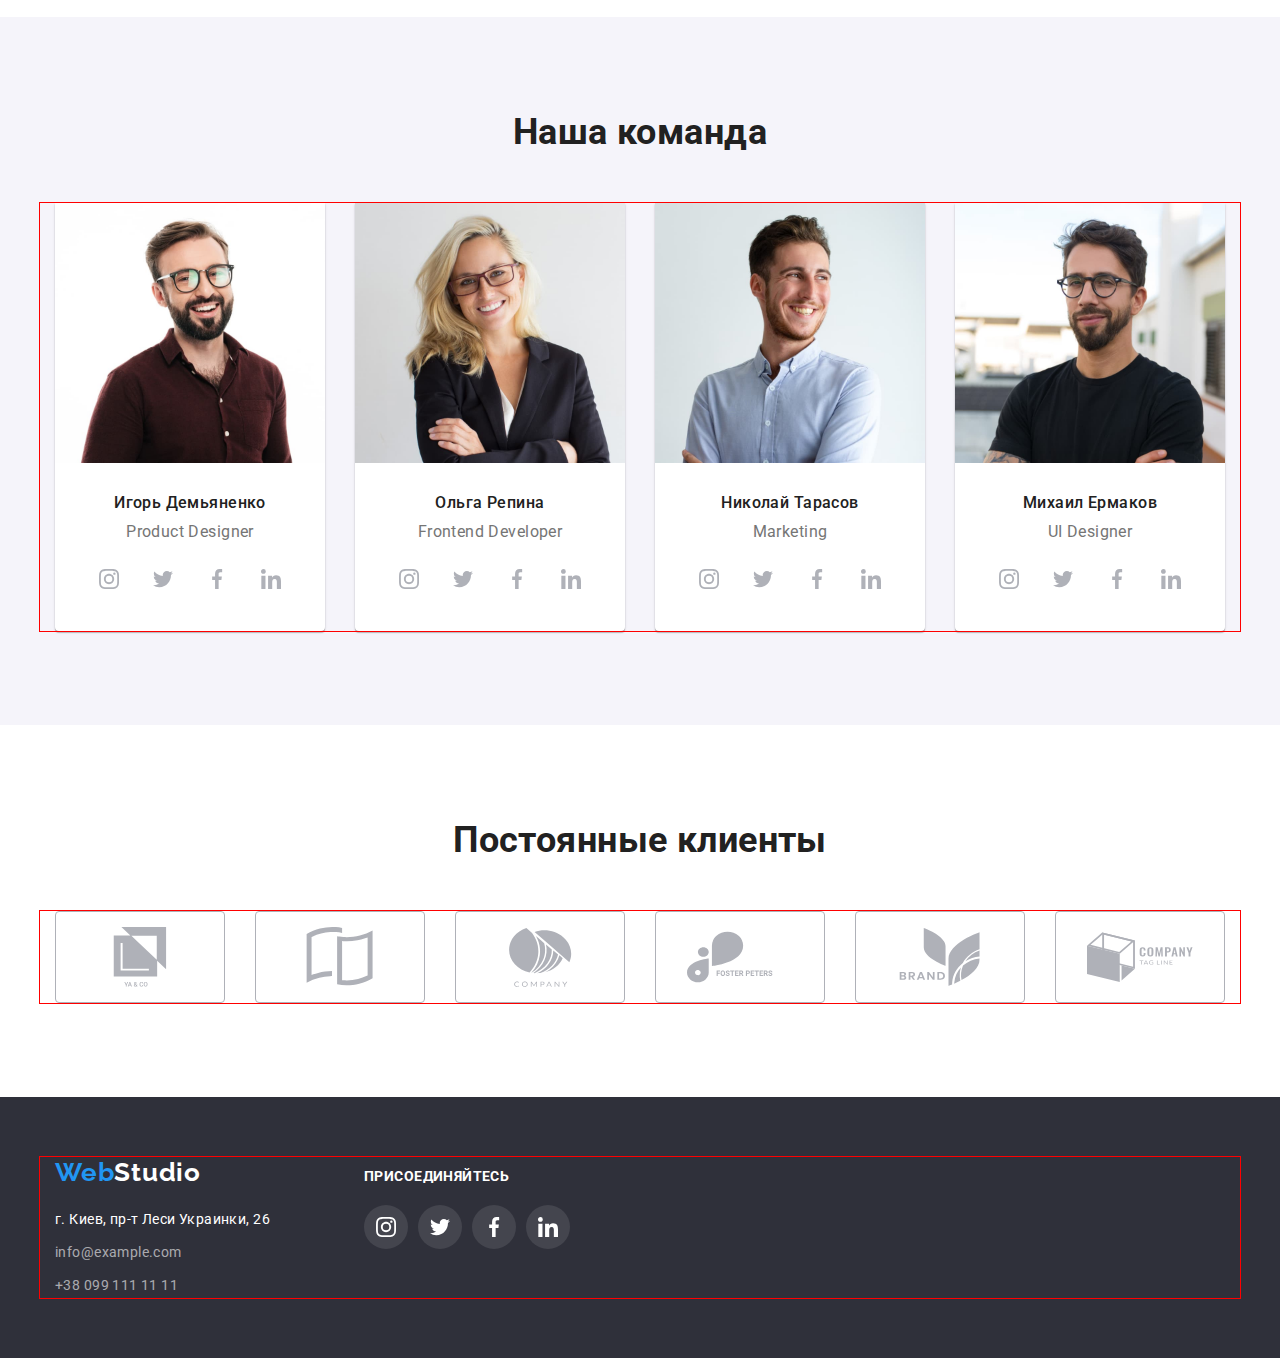
==== commit f7a5c84e: "modal" ====
--- a/index.html
+++ b/index.html
@@ -31,19 +31,15 @@
                >
                <ul class="nav-links">
                   <li class="nav-links-item">
-                     <div class="hover-line">
-                        <a
-                           class="nav-links-link current-link"
-                           href="./index.html"
-                           >Студия
-                           <div class="hover-line-item"></div
-                        ></a>
-                     </div>
+                     <a class="nav-links-link current-link" href="./index.html"
+                        >Студия</a
+                     >
+                     <div class="hover-line"></div>
                   </li>
                   <li class="nav-links-item">
                      <a class="nav-links-link" href="./portfolio.html" lang="en"
-                        >Портфолио
-                     </a>
+                        >Портфолио</a
+                     >
                   </li>
                   <li class="nav-links-item">
                      <a class="nav-links-link" href="#">Контакты</a>
@@ -77,7 +73,9 @@
       <main>
          <section class="hero-section">
             <h1 class="hero-title">Эффективные решения для вашего бизнеса</h1>
-            <button type="button" class="modal-btn">Заказать услугу</button>
+            <button type="button" class="modal-btn" data-modal-open>
+               Заказать услугу
+            </button>
          </section>
 
          <section class="section">
@@ -624,5 +622,15 @@
             </div>
          </div>
       </footer>
+      <div class="backdrop is-hidden" data-modal>
+         <div class="modal">
+            <button class="close-modal-button" data-modal-close>
+               <svg class="close-modal-icon" width="18" height="18">
+                  <use href="./img/sprite.svg#icon-close-black"></use>
+               </svg>
+            </button>
+         </div>
+      </div>
+      <script src="./js/modal.js"></script>
    </body>
 </html>
--- a/css/styles.css
+++ b/css/styles.css
@@ -461,18 +461,13 @@
    box-shadow: 0px 1px 1px rgba(0, 0, 0, 0.12), 0px 4px 4px rgba(0, 0, 0, 0.06),
       1px 4px 6px rgba(0, 0, 0, 0.16);
 }
-.hover-line {
-   position: relative;
-}
-
-.hover-line-item {
+
+.hover-line::after {
    display: block;
    content: '';
    width: 100%;
    height: 4px;
-   position: absolute;
-   bottom: 0;
-   left: 0;
+
    background-color: #2196f3;
    border-radius: 2px;
 }
@@ -525,16 +520,71 @@
    height: 294px;
 
    background-color: rgba(33, 150, 243, 0.9);
-   /* opacity: 0; */
+   opacity: 0;
    width: 370px;
    height: 294px;
    transform: translateY(100%);
-   transition: transform 250ms cubic-bezier(0.4, 0, 0.2, 1);
+   transition: transform 250ms cubic-bezier(0.4, 0, 0.2, 1),
+      opacity 250ms cubic-bezier(0.4, 0, 0.2, 1);
 }
 .projects-list-item:hover .overlay {
    transform: translateY(0);
+   opacity: 1;
 }
 .projects-thumb {
    position: relative;
    overflow: hidden;
 }
+.backdrop {
+   position: fixed;
+   top: 0;
+   left: 0;
+   width: 100%;
+   height: 100%;
+   background-color: rgba(0, 0, 0, 0.2);
+   opacity: 1;
+   transition: opacity 250ms cubic-bezier(0.4, 0, 0.2, 1);
+}
+.backdrop.is-hidden {
+   opacity: 0;
+   pointer-events: none;
+}
+.backdrop.is-hidden .modal {
+   transform: translate(-50%, -50%) scale(0.9);
+}
+.modal {
+   position: absolute;
+   top: 50%;
+   left: 50%;
+   transform: translate(-50%, -50%) scale(1);
+
+   min-width: 528px;
+   min-height: 581px;
+
+   background-color: var(--white-color);
+   box-shadow: 0px 1px 3px rgba(0, 0, 0, 0.12), 0px 1px 1px rgba(0, 0, 0, 0.14),
+      0px 2px 1px rgba(0, 0, 0, 0.2);
+   border-radius: 4px;
+}
+.close-modal-icon {
+   background-color: var(--white-color);
+   height: 100;
+}
+.close-modal-button {
+   position: absolute;
+   display: flex;
+   align-items: center;
+   justify-content: center;
+   top: 0;
+   right: 0;
+
+   width: 30px;
+   height: 30px;
+   margin-top: 8px;
+   margin-right: 8px;
+
+   background-color: var(--white-color);
+   align-self: flex-end;
+   border: 1px solid rgba(0, 0, 0, 0.1);
+   border-radius: 50%;
+}
